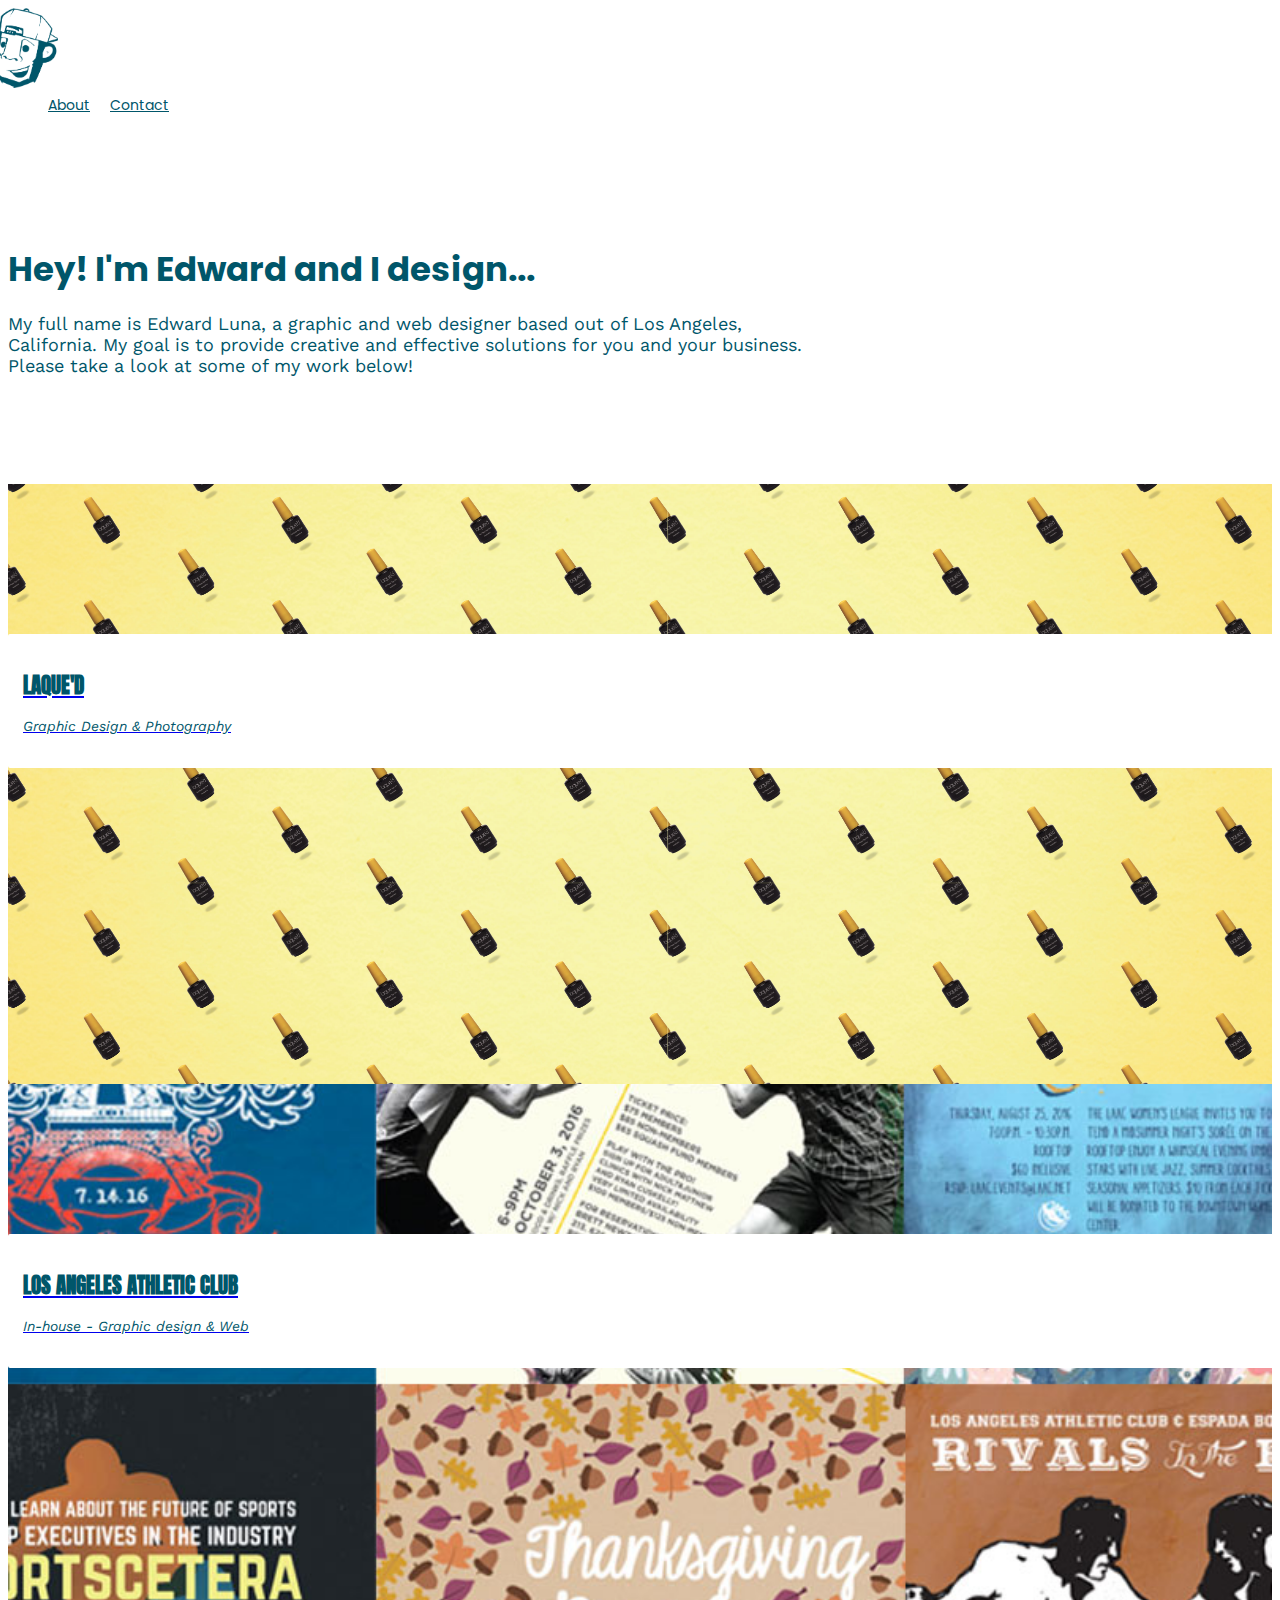
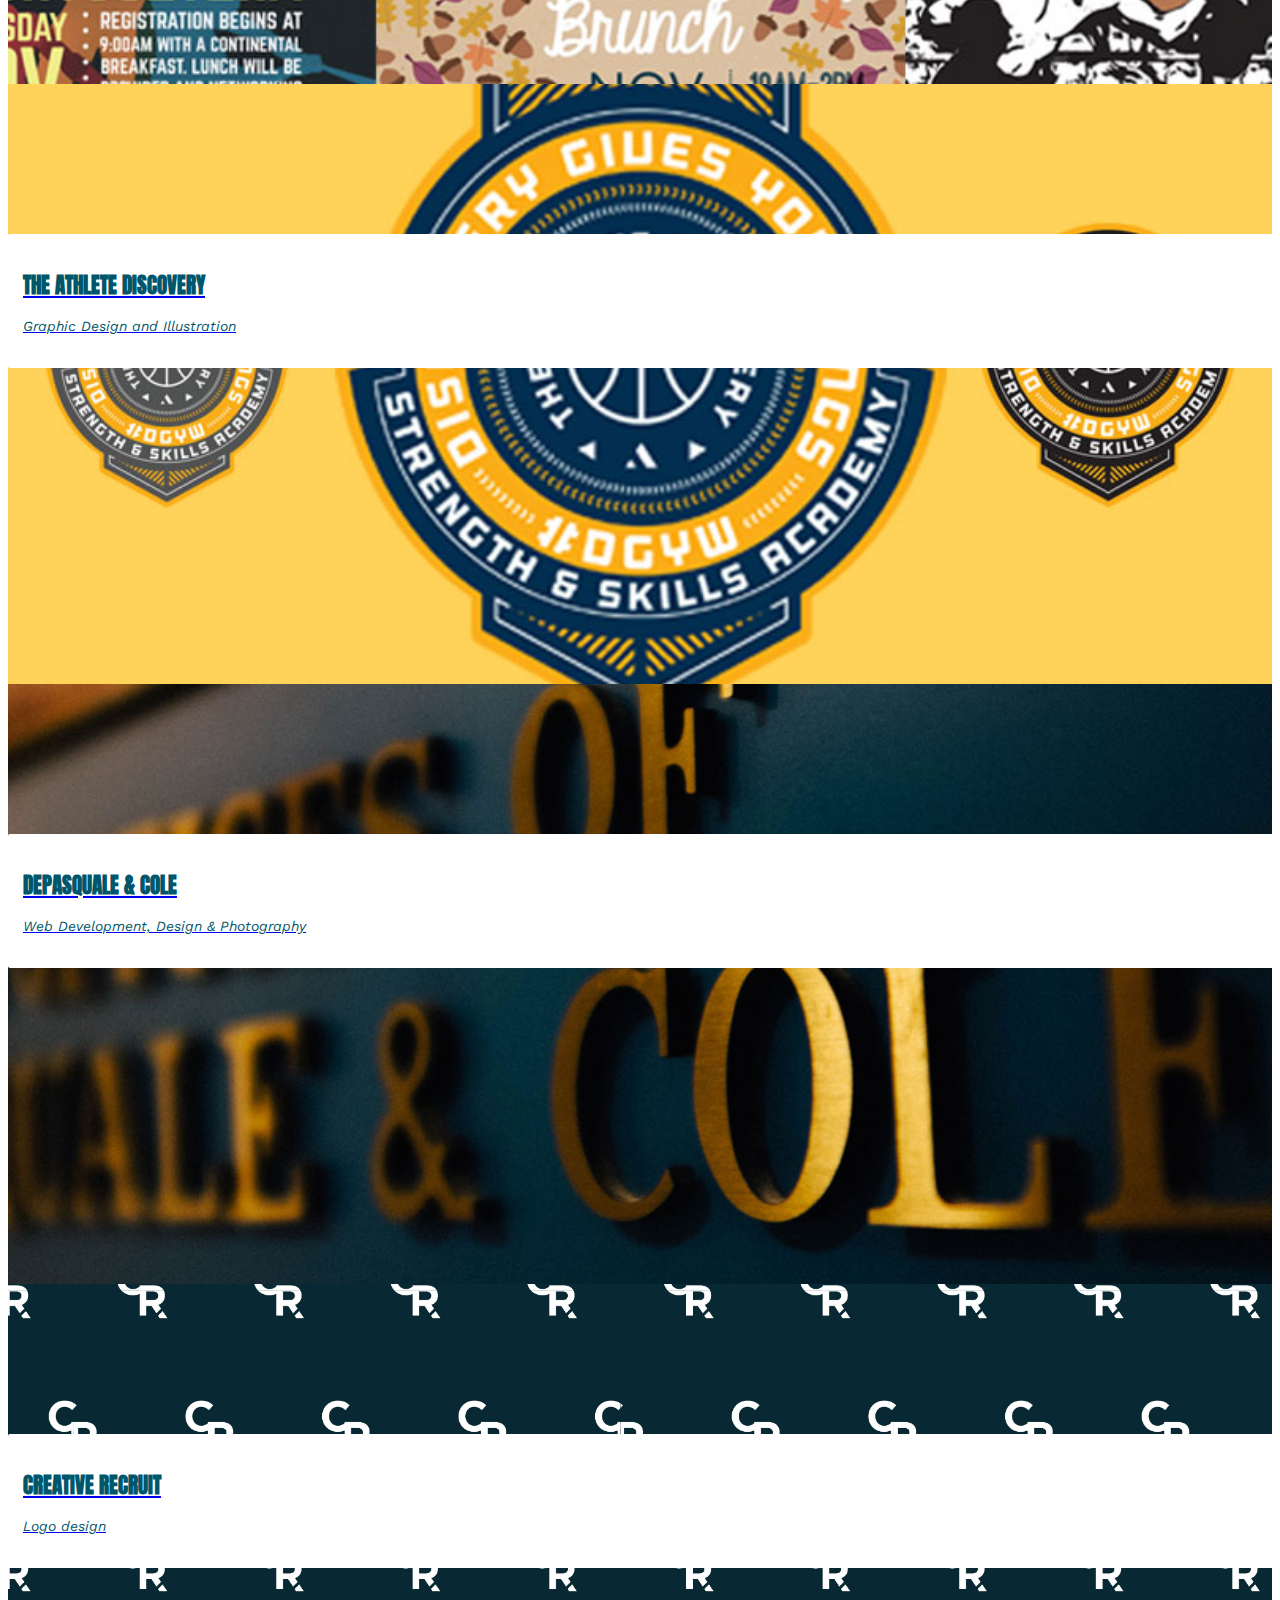
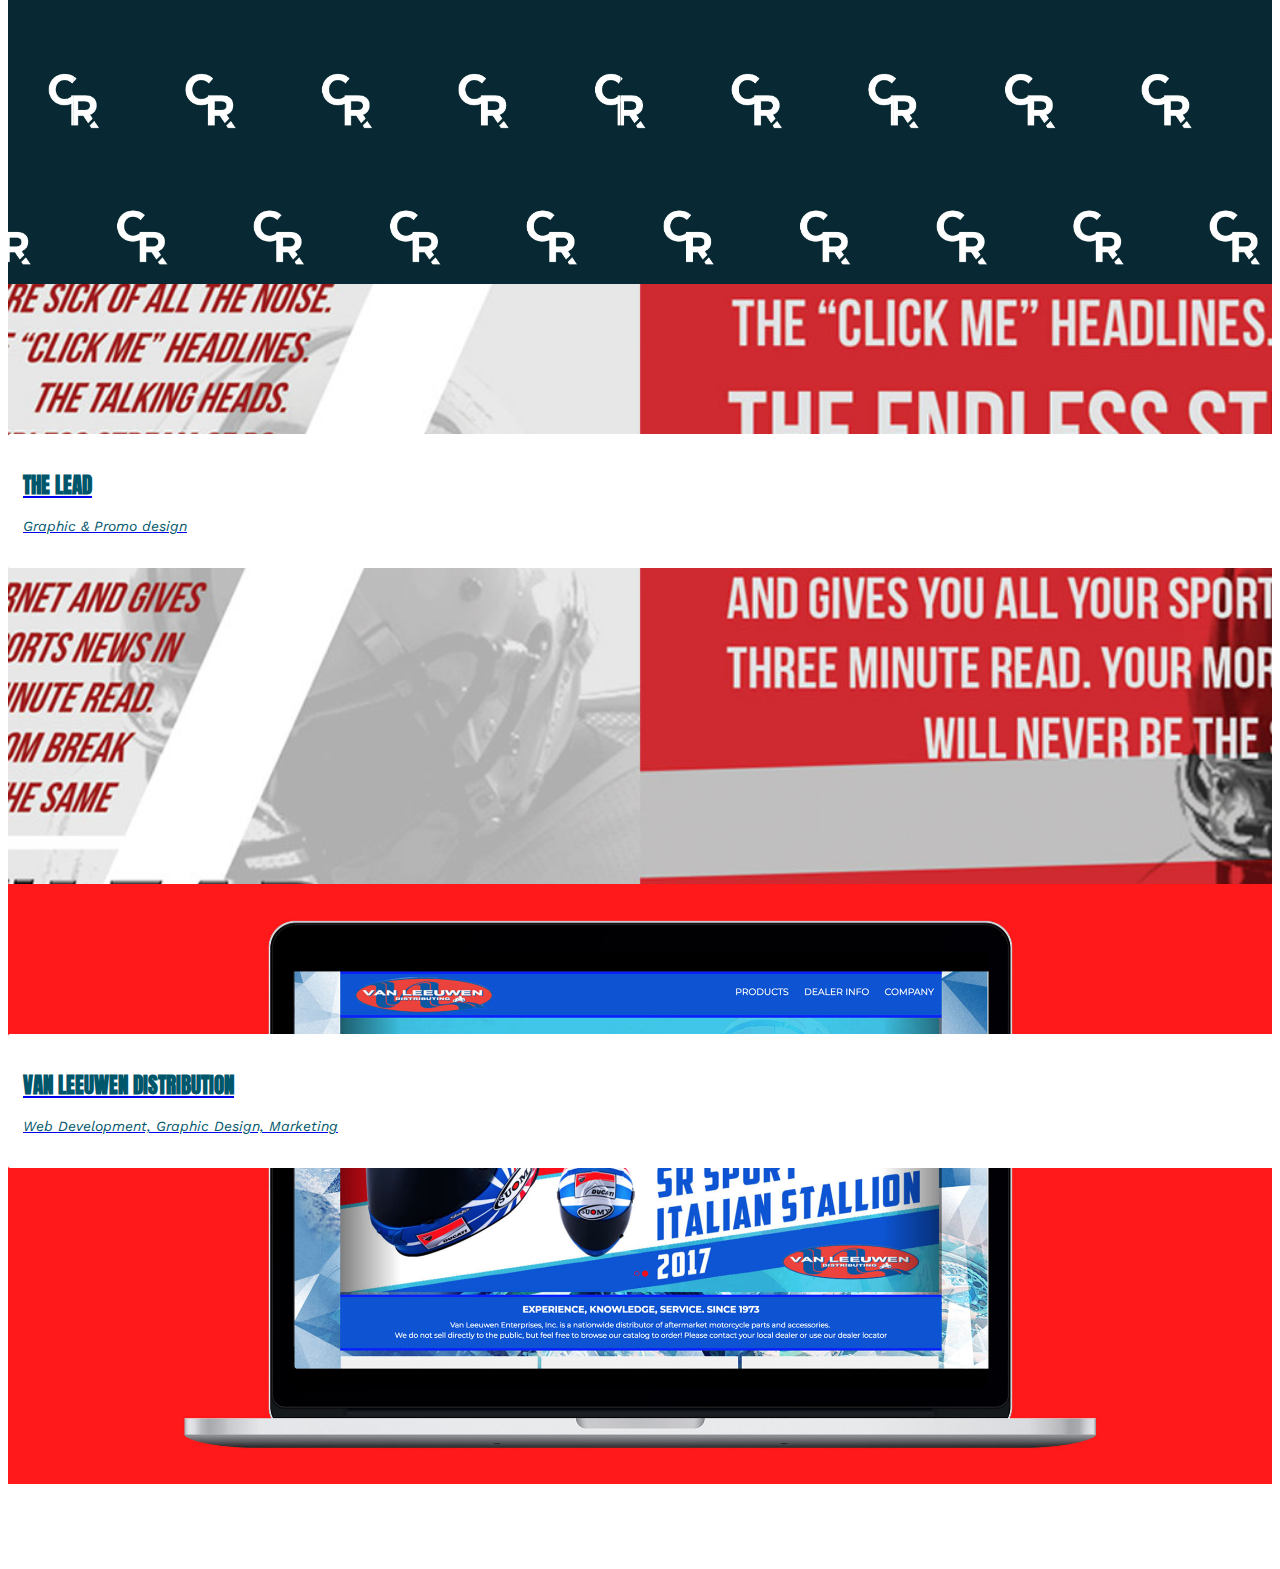
==== index.html @ 783cf642 "Changed styling on project description and main info on front page of the website" ====
<!DOCTYPE html>
<html lang="en">

<head>
	<meta name="viewport" content="width=device-width, initial-scale=1">
	<meta charset="UTF-8">
	<link rel="stylesheet" href="main.css">
	<link href="https://fonts.googleapis.com/css?family=Work+Sans:300|Montserrat:800|Poppins:700|Anton" rel="stylesheet">
	<link rel="stylesheet" href="https://stackpath.bootstrapcdn.com/bootstrap/4.1.0/css/bootstrap.min.css" integrity="sha384-9gVQ4dYFwwWSjIDZnLEWnxCjeSWFphJiwGPXr1jddIhOegiu1FwO5qRGvFXOdJZ4" crossorigin="anonymous">
	<link rel="stylesheet" href="https://use.fontawesome.com/releases/v5.0.11/css/all.css" integrity="sha384-p2jx59pefphTFIpeqCcISO9MdVfIm4pNnsL08A6v5vaQc4owkQqxMV8kg4Yvhaw/" crossorigin="anonymous">
	<link rel="shortcut icon" type="image/png" href="images/favicon.png">
	<title>Edward Luna Design &amp; Development</title>
	<title>Edward Luna Design &amp; Development</title>
</head>

<body>
	<div class="container-fluid">
		<nav class="navbar navbar-expand-lg navbar-light">
			<a class="navbar-brand" href="http://lunerd.com">
				<img src="logo-new.png" alt="">
			</a>
			<div class="ml-auto" id="navbarNav">
				<ul class="navbar-nav">
					<li class="nav-item">
						<a class="first-nav" href="about.html">About</a>
					</li>
					<li class="nav-item">
						<a class="" href="mailto:edlunerd@gmail.com">Contact</a>
					</li>
				</ul>
			</div>
		</nav>

		<div class="row margin-row">
			<div class="col-sm-12 col-md-12 col-lg-12 info">
				<h1>Hey! I'm Edward and I design...</h1>
				<p>My full name is Edward Luna, a graphic and web designer based out of Los Angeles, California. My goal is to provide creative and effective solutions for you and your business. Please take a look at some of my work below!</p>
			</div>
		</div>

		<div class="row no-gutter margin-row">
			<div class="col-lg-4 col-md-6 col-sm-12 col-xs-12 fp-content laqued-bg">
				<a href="laqued.html">
					<div class="inner-work-info">
						<h2 class="inner-work-tags" >Laque'd</h2>
						<p class="inner-work-tags">Graphic Design &amp; Photography</p>
					</div>
				</a>
			</div>
			<div class="col-lg-4 col-md-6 col-sm-12 col-xs-12 fp-content laac-bg">
				<a href="laac.html">
					<div class="inner-work-info">
						<h2 class="inner-work-tags">Los Angeles Athletic Club</h2>
						<p class="inner-work-tags">In-house - Graphic design &amp; Web</p>
					</div>
				</a>
			</div>
			<div class="col-lg-4 col-md-6 col-sm-12 col-xs-12 fp-content tad-bg">
				<a href="tad.html">
					<div class="inner-work-info">
						<h2 class="inner-work-tags">The Athlete Discovery</h2>
						<p class="inner-work-tags">Graphic Design and Illustration</p>
					</div>
				</a>
			</div>
			<div class="col-lg-4 col-md-6 col-sm-12 col-xs-12 fp-content dpc-bg">
				<a href="dpc.html">
					<div class="inner-work-info">
						<h2 class="inner-work-tags">DePasquale &amp; Cole</h2>
						<p class="inner-work-tags">Web Development, Design &amp; Photography</p>
					</div>
				</a>
			</div>
			<div class="col-lg-4 col-md-6 col-sm-12 col-xs-12 fp-content cr-bg">
				<a href="cr.html">
					<div class="inner-work-info">
						<h2 class="inner-work-tags">Creative Recruit</h2>
						<p class="inner-work-tags">Logo design</p>
					</div>
				</a>
			</div>
			<div class="col-lg-4 col-md-6 col-sm-12 col-xs-12 fp-content thelead-bg">
				<a href="thelead.html">
					<div class="inner-work-info">
						<h2 class="inner-work-tags">The Lead</h2>
						<p class="inner-work-tags">Graphic &amp; Promo design</p>
					</div>
				</a>
			</div>
			<div class="col-lg-4 col-md-6 col-sm-12 col-xs-12 fp-content vl-bg">
				<a href="vanleeuwen.html">
					<div class="inner-work-info">
						<h2 class="inner-work-tags">Van Leeuwen Distribution</h2>
						<p class="inner-work-tags">Web Development, Graphic Design, Marketing</p>
					</div>
				</a>
			</div>
		</div>
		<div class="row margin-row">
			<div class="footer col-lg-12 col-md-12 col-sm-12">
				<a href="https://www.instagram.com/_lunerd_/"><i class="social fab fa-instagram"></i></a>
				<a href="https://www.linkedin.com/in/edward-luna-492558162"><i class="fab fa-linkedin"></i></a>
				<a href="mailto:edlunerd@gmail.com"><i class="fas fa-envelope-square"></i></a>
			</div>
		</div>
	</div>


	<script src="https://code.jquery.com/jquery-3.3.1.slim.min.js" integrity="sha384-q8i/X+965DzO0rT7abK41JStQIAqVgRVzpbzo5smXKp4YfRvH+8abtTE1Pi6jizo" crossorigin="anonymous"></script>
	<script src="https://cdnjs.cloudflare.com/ajax/libs/popper.js/1.14.0/umd/popper.min.js" integrity="sha384-cs/chFZiN24E4KMATLdqdvsezGxaGsi4hLGOzlXwp5UZB1LY//20VyM2taTB4QvJ" crossorigin="anonymous"></script>
	<script src="https://stackpath.bootstrapcdn.com/bootstrap/4.1.0/js/bootstrap.min.js" integrity="sha384-uefMccjFJAIv6A+rW+L4AHf99KvxDjWSu1z9VI8SKNVmz4sk7buKt/6v9KI65qnm" crossorigin="anonymous"></script>
</body>

</html>
---- main.css ----
*,
*::before,
*::after, {
	box-sizing: border-box;
}

/*h1, h2, h3, h4, h5, h6, p { color: #151711 !important; }*/
h1, h2, h3, h4, h5, h6 { color: #173652 !important; }
p { color: #1d1d1d !important; }

img { max-width: 100%; }

.container-fluid { padding: 0; }

.margin-row {
	margin-top: 0 !important;
	margin-bottom: 0 !important;
}

.row .no-gutter {
  margin-left: 0;
  margin-right: 0;
}
.row .no-gutter [class*='col-']:not(:first-child),
.row .no-gutter [class*='col-']:not(:last-child) {
  padding-right: 0;
  padding-left: 0;
}

.navbar-brand img {
	max-width: 100%;
	display: inline-block;
	width: 65px;
	height: auto;
	margin-left: -15px;
}

nav a {
	font-family: 'Poppins', sans-serif;
}

.nav-item {
	font-family: 'Work Sans', sans-serif;
}

.navbar-light .navbar-toggler {
	border: none !important;
}

.navbar-nav li {
	display: inline;
}

.ml-auto a {
	color: #00566a !important;
}

.ml-auto a:hover {
	text-decoration: none !important;
}

.info {
	padding-top: 100px;
	padding-bottom: 90px;
	margin-top: 5px;
	/* background-color: #ff1919; */
	/* background-color: #00566a; */
}

.info h1 {
	font-family: "Poppins", sans-serif;
	font-size: 28px;
	margin-bottom: 10px;
	width: 100%;
	color: #00566a !important;
}

.info p {
	font-family: 'Work Sans', sans-serif;
	font-size: 14px;
	color: #00566a !important;
}

.info span {
	font-weight: bold;
}

.inner-work-info {
	background-color: #fff;
	width: 100%;
	padding: 20px 5px;
	border-radius: 2px;
}

.inner-work-info h2, p {
	color: #00566a !important;
}

.inner-work-info h2 {
	font-family: 'Montserrat', sans-serif;
	text-transform: uppercase;
	font-family: 'Anton', sans-serif;
	margin-top: 15px;
	font-size: 21px;
}

.inner-work-info p {
	font-family: 'Work Sans', sans-serif;
	font-style: italic;
	font-size: 12px;
}

.inner-work-tags{
	margin-left: 10px;
}

.fp-content {
	padding-top: 150px;
	padding-bottom: 150px;
	height: 300px;
	width: 100%;
	position: relative;
	overflow: hidden;
}

.fp-content a:hover {
	text-decoration: none !important;
}

.laqued-bg {
	background: url(images/laqued_bg.jpg) center center no-repeat;
	background-size: cover;
}

.laac-bg {
	background: url(images/laac_bg.jpg) center center no-repeat;
	background-size: cover;
}

.tad-bg {
	background: url(images/tad_bg.jpg) center center no-repeat;
	background-size: cover;
}

.dpc-bg {
	background: url(images/dpc_bg.jpg) center center no-repeat;
	background-size: cover;
}

.cr-bg {
	background: url(images/cr-bg.jpg) center center no-repeat;
	background-size: cover;
}

.thelead-bg {
	background: url(images/lead-bg.jpg) center center no-repeat;
	background-size: cover;
}

.vl-bg {
	background: url(images/vl_laptop.jpg) center center no-repeat;
	background-size: cover;
}

.footer {
	text-align: center;
	padding-top: 25px;
	padding-bottom: 25px;
}

.fab, .fas {
	color: #00566a;
	font-size: 24px;
	padding: 0 5px;
}

.projects {
	display: inline-block;
	padding-top: 15px;
	padding-bottom: 15px;
}

.projects a {
	font-family: 'Poppins', sans-serif;
	font-size: 24px;
	color: #ff1919 !important;
}

.projects a:hover {
	text-decoration: none !important;
}

.right {
	float: right;
}

.left {
	float: left;
}


/* -- default pages styling -- */

.break {
	width: 100px;
	padding-top: 2.5px;
	padding-bottom: 2.5px;
	background-color: #fff;
	margin-bottom: 20px;
	margin-top: 20px;
}

.project-des {
	padding-top: 40px;
	padding-bottom: 75px;
	/* background-color: #ff1919; */
}

.project-img {
	background: url(images/laqued-banner.jpg) center center no-repeat;
	background-size: auto;
	visibility: hidden;
}

.laac-proj-img {
	background: url(images/laac_bg.jpg) center center no-repeat;
	background-size: auto;
	visibility: hidden;
}

.tad-proj-img {
	background: url(images/tad_bg.jpg) center center no-repeat;
	background-size: auto;
	visibility: hidden;
}

.dpc-proj-img {
	background: url(images/dpc_bg.jpg) center center no-repeat;
	background-size: auto;
	visibility: hidden;
}

.cr-proj-img {
	background: url(images/cr-bg.jpg) center center no-repeat;
	background-size: cover;
	visibility: hidden;
}

.lead-proj-img {
	background: url(images/lead_promo_two.jpg) center center no-repeat;
	background-size: auto;
	visibility: hidden;
}

.vl-proj-img {
	background: url(images/vl_laptop.jpg) center center no-repeat;
	background-size: auto;
	visibility: hidden;
}

.ed-img {
	background: url(images/me.jpg) center center no-repeat;
	background-size: cover;
}

.project-des-info h1 {
	font-family: 'Poppins', sans-serif;
	color: #00566a !important;
}

.project-des-info p {
	color: #00566a !important;
	font-family: 'Work Sans', sans-serif;
	font-size: 14px;
}

.content {
	padding-top: 25px;
}

.content img {
	width: 100%;
	margin-top: 25px;
}

.content h1 {
	font-family: 'Poppins', sans-serif;
	font-size: 28px;
	color: #00566a !important;
}

.content p {
	font-size: 12px;
	margin-bottom: 25px;
}

.ic {
	font-size: 42px;
	margin-top: 25px;
	margin-bottom: 15px;
}

.skills-info p {
	font-family: 'Work Sans', sans-serif;
	color: #00566a !important;
}

.skills-info img {
	width: 36px;
	height: auto;
	margin-top: 25px;
	margin-bottom: 15px;
}

/* -- default pages styling end -- */


@media (min-width: 400px) {
	.ml-auto ul {
		display: inline;
	}

	.first-nav {
		margin-right: 15px !important;
	}

	.col-img {
		margin-bottom: 5px;
	}

	.banner-img {
		margin-bottom: 5px;
	}

	.ed-img {
		padding-top: 175px;
		padding-bottom: 175px;
	}

	.skills-info p {
		font-size: 14px;
	}
}

@media (min-width:576px) and (max-width: 767.98px) {
	.info h1 {
		font-size: 34px;
	}
	.info p {
		font-size: 18px;
	}

	.col-img {
		margin-bottom: 5px;
	}

	.ed-img {
		padding-top: 300px;
		padding-bottom: 175px;
	}
}

@media (min-width: 768px) and (max-width: 991.98px) {
	.info h1{
		font-size: 38px;
	}

	.info p {
		font-size: 21px;
		width: 750px;
	}
	.project-img {
		visibility: visible;
	}

	.laac-proj-img {
		visibility: visible;
	}

	.tad-proj-img {
		visibility: visible;
	}

	.dpc-proj-img {
		visibility: visible;
	}

	.cr-proj-img {
		visibility: visible;
	}

	.lead-proj-img {
		visibility: visible;
	}

	.vl-proj-img {
		visibility: visible;
	}

	.content {
		margin-top: 25px;
	}

	.content p {
		margin-bottom: 55px;
	}

	.banner-img {
		margin-bottom: 30px;
	}

	.skills-info p {
		font-size: 16px;
	}

}

@media (min-width: 992px) {
	.info h1 {
		font-size: 34px;
	}

	.info p {
		font-size: 18px;
		width: 800px;
	}

	.ml-auto a {
		font-size: 14px;
	}

	.inner-work-info p {
		font-size: 14px;
	}

	.project-des {
		padding-bottom: 110px;
	}

	.project-des-info h1 {
		font-size: 42px;
		padding-top: 20px;
	}

	.project-des-info p {
		font-size: 18px;
	}

	.project-img {
		visibility: visible;
	}

	.laac-proj-img {
		visibility: visible;
	}

	.tad-proj-img {
		visibility: visible;
	}
	.dpc-proj-img {
		visibility: visible;
	}

	.cr-proj-img {
		visibility: visible;
	}

	.lead-proj-img {
		visibility: visible;
	}

	.vl-proj-img {
		visibility: visible;
	}

	.content {
		margin-top: 75px;
	}

	.content h1 {
		font-size: 42px;
		margin-bottom: 25px;
	}

	.content p {
		font-size: 16px;
		margin-bottom: 100px;
		width: 900px;
	}

	.banner-img {
		margin-bottom: 30px;
	}

	.skills-info p {
		font-size: 18px;
	}
}
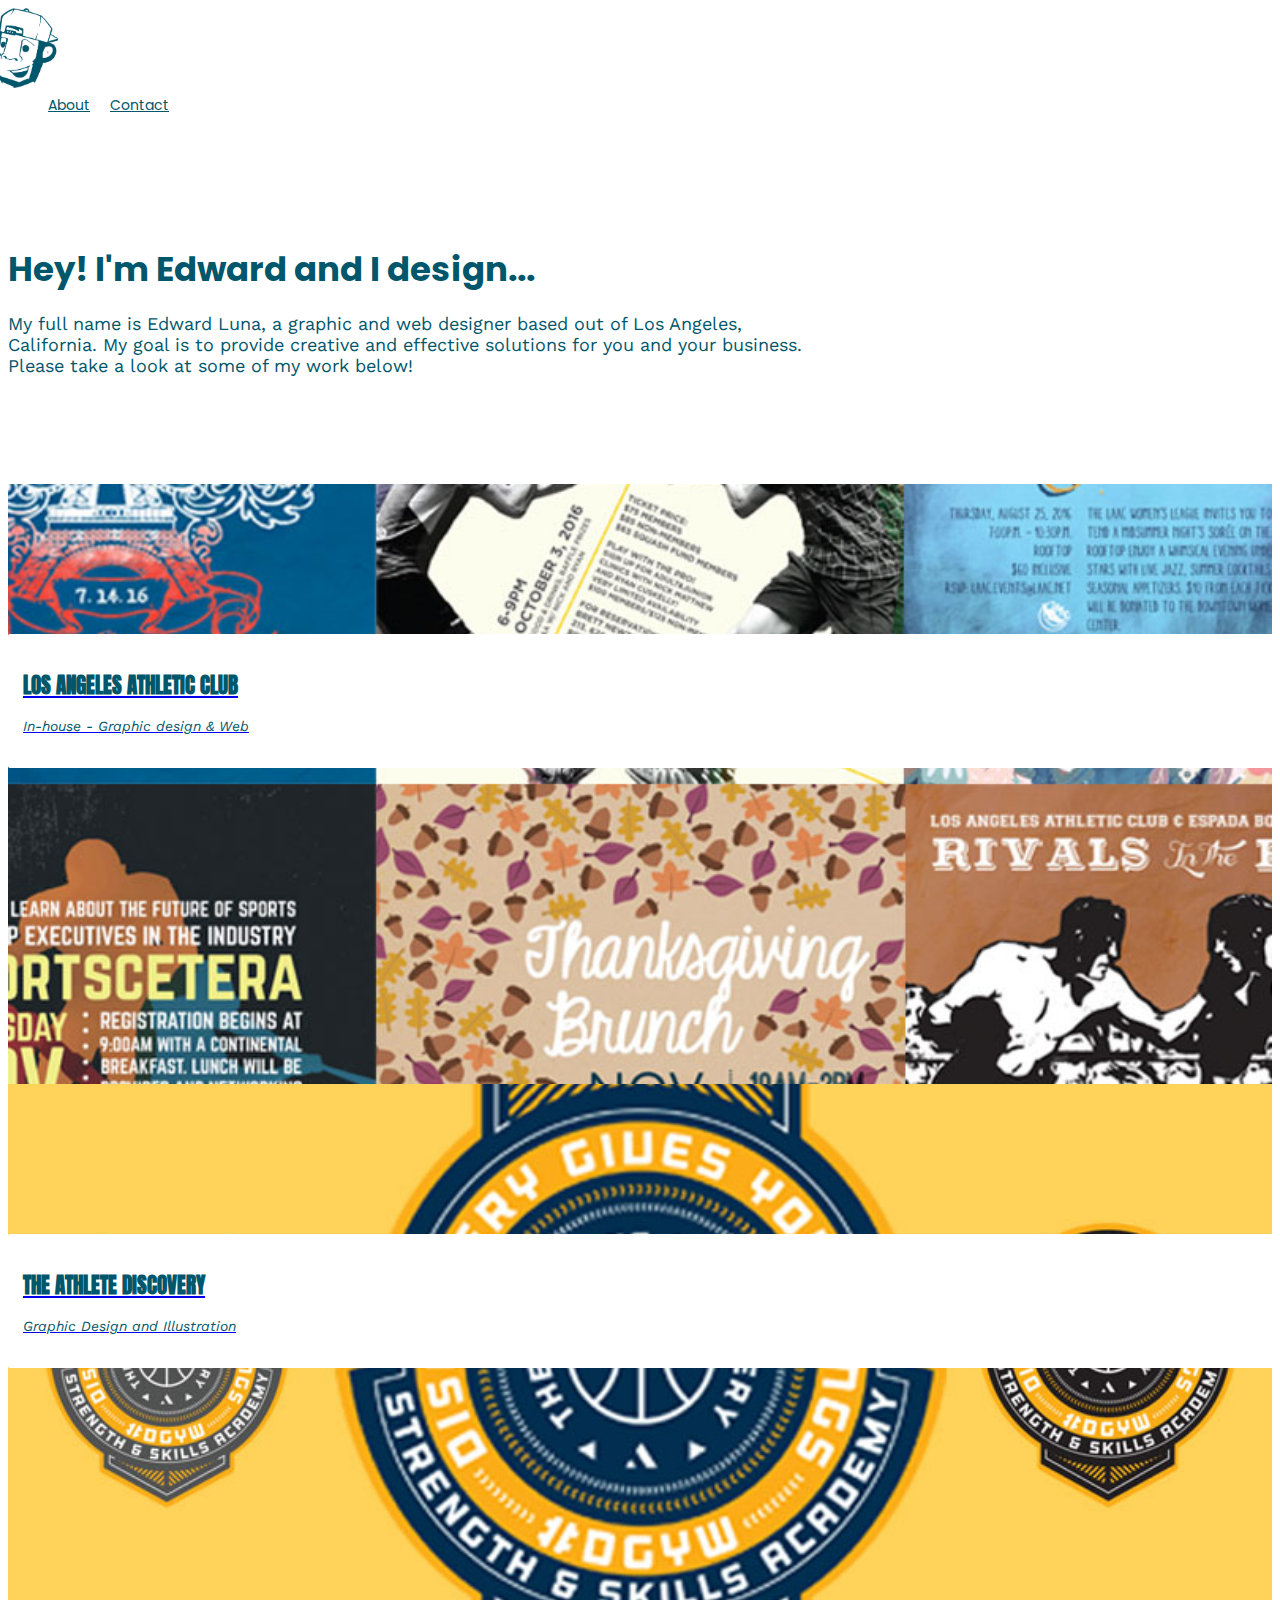
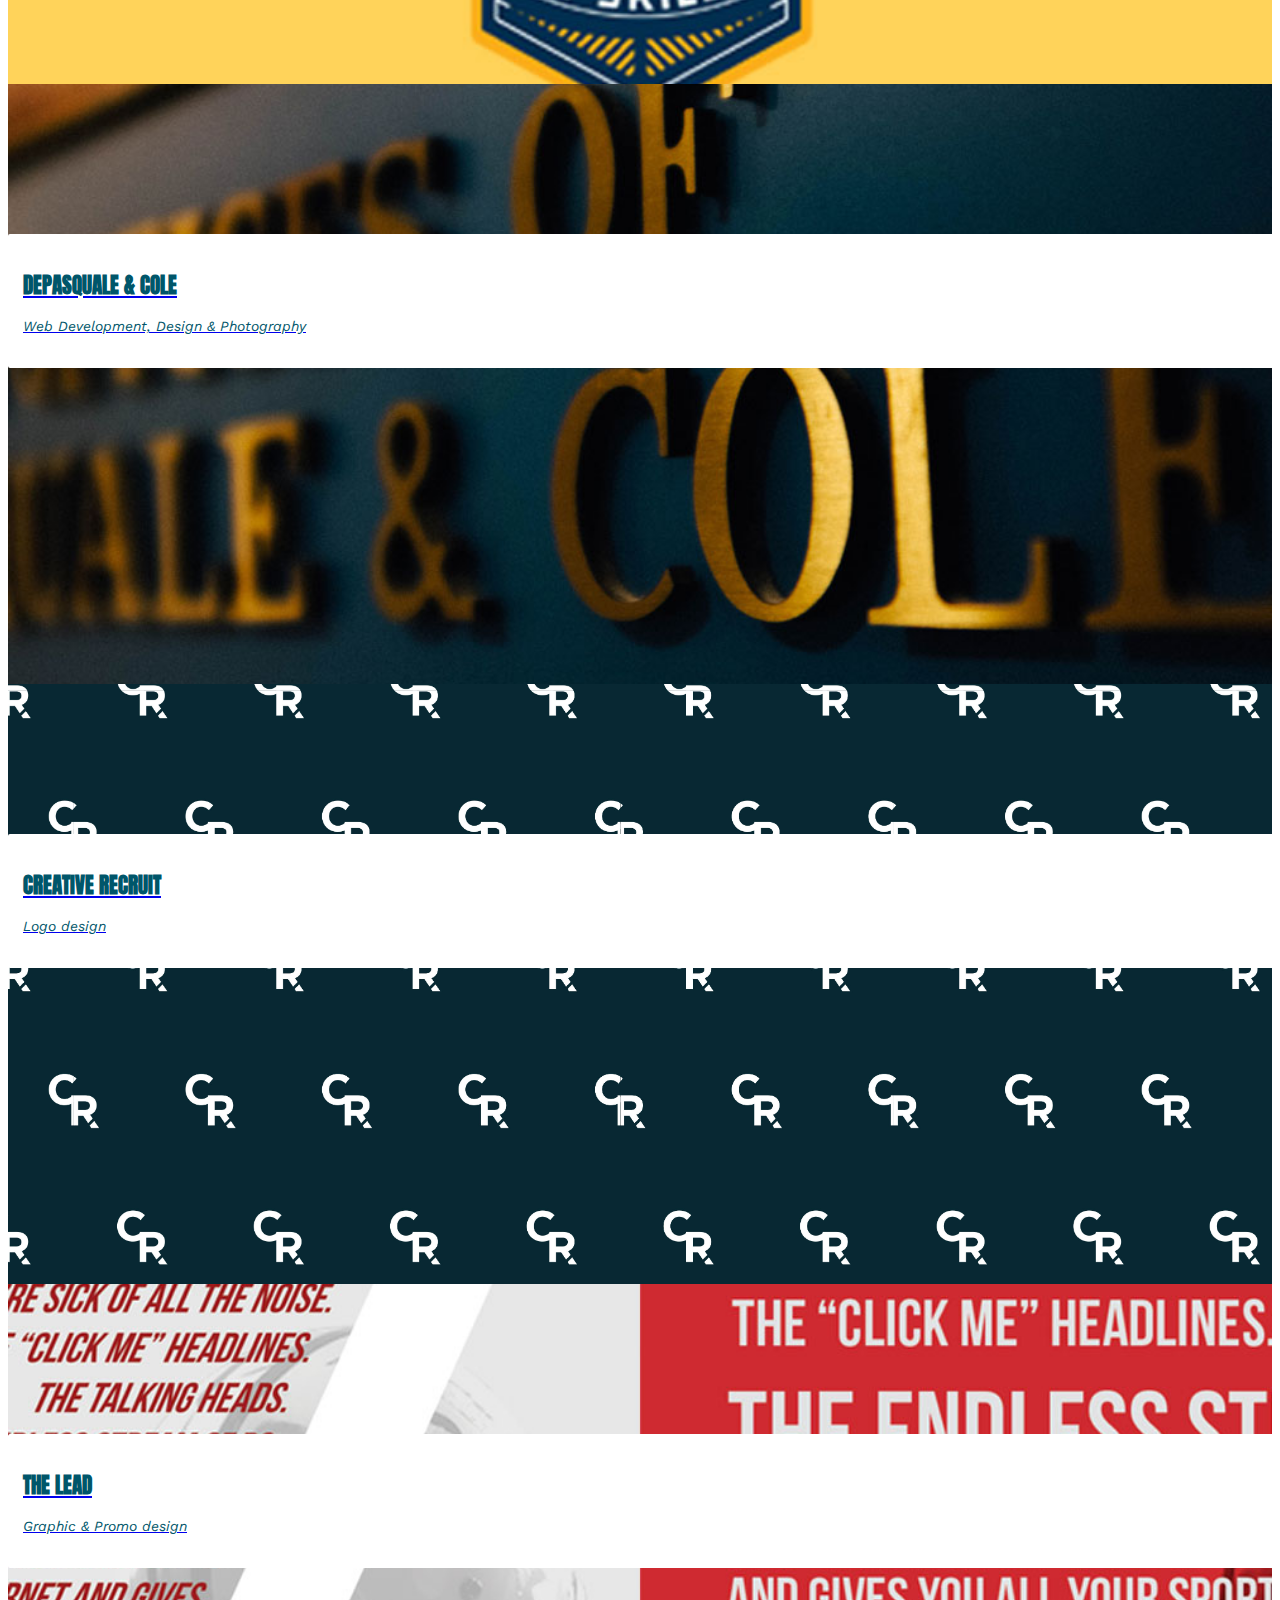
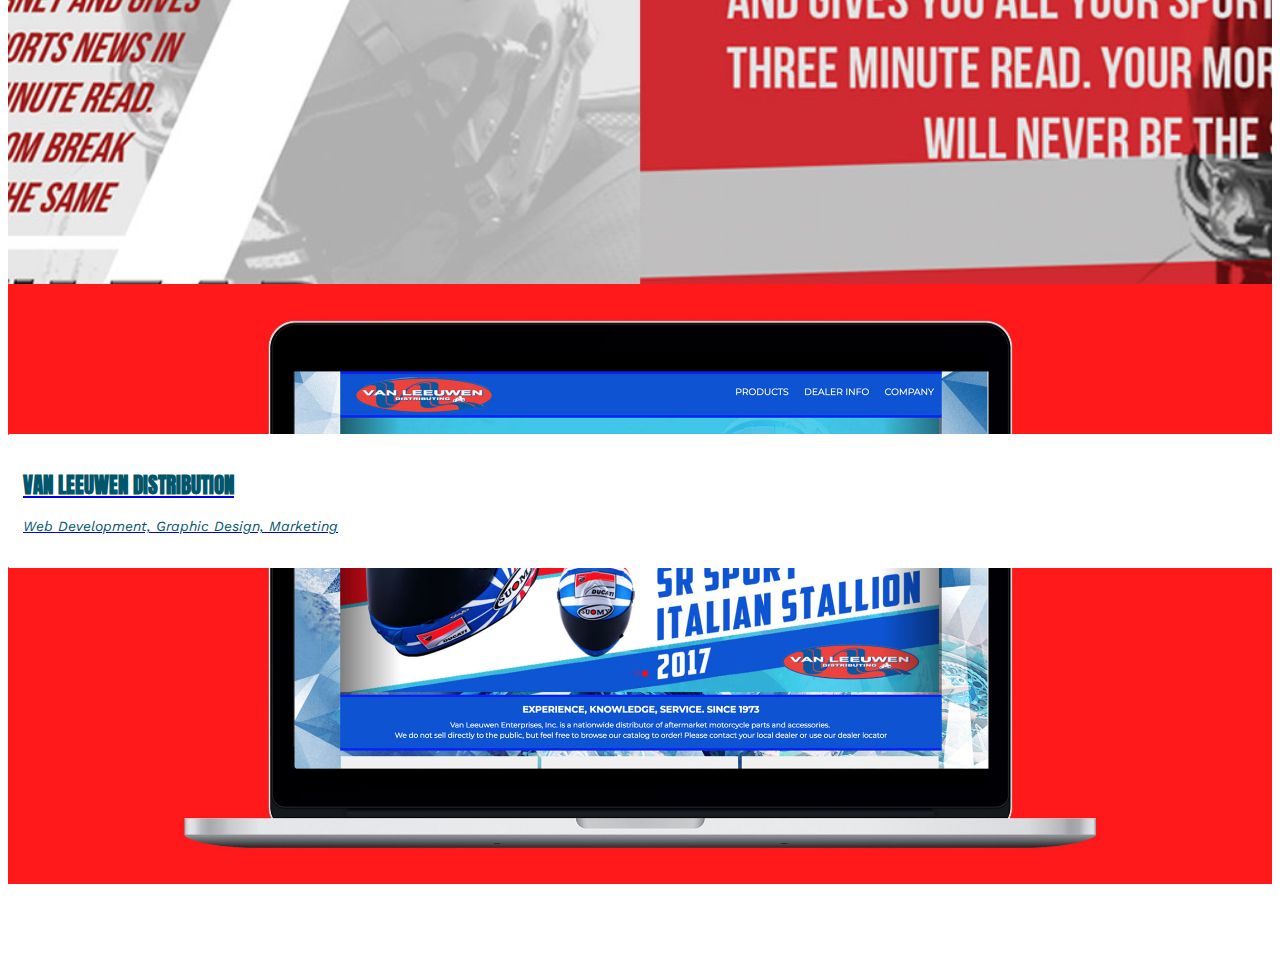
==== commit 5aa316ab: "removed project" ====
--- a/index.html
+++ b/index.html
@@ -39,14 +39,6 @@
 		</div>
 
 		<div class="row no-gutter margin-row">
-			<div class="col-lg-4 col-md-6 col-sm-12 col-xs-12 fp-content laqued-bg">
-				<a href="laqued.html">
-					<div class="inner-work-info">
-						<h2 class="inner-work-tags" >Laque'd</h2>
-						<p class="inner-work-tags">Graphic Design &amp; Photography</p>
-					</div>
-				</a>
-			</div>
 			<div class="col-lg-4 col-md-6 col-sm-12 col-xs-12 fp-content laac-bg">
 				<a href="laac.html">
 					<div class="inner-work-info">
--- a/main.css
+++ b/main.css
@@ -259,13 +259,19 @@
 }
 
 .ed-img {
-	background: url(images/me.jpg) center center no-repeat;
-	background-size: cover;
-}
-
-.project-des-info h1 {
+	background: url(images/ed_web.jpg) center center no-repeat;
+	background-size: cover;
+}
+
+.project-des-info h1{
 	font-family: 'Poppins', sans-serif;
 	color: #00566a !important;
+}
+
+.project-des-info a {
+	font-family: 'Poppins', sans-serif;
+	color: #00566a;
+	font-size: 24px;
 }
 
 .project-des-info p {
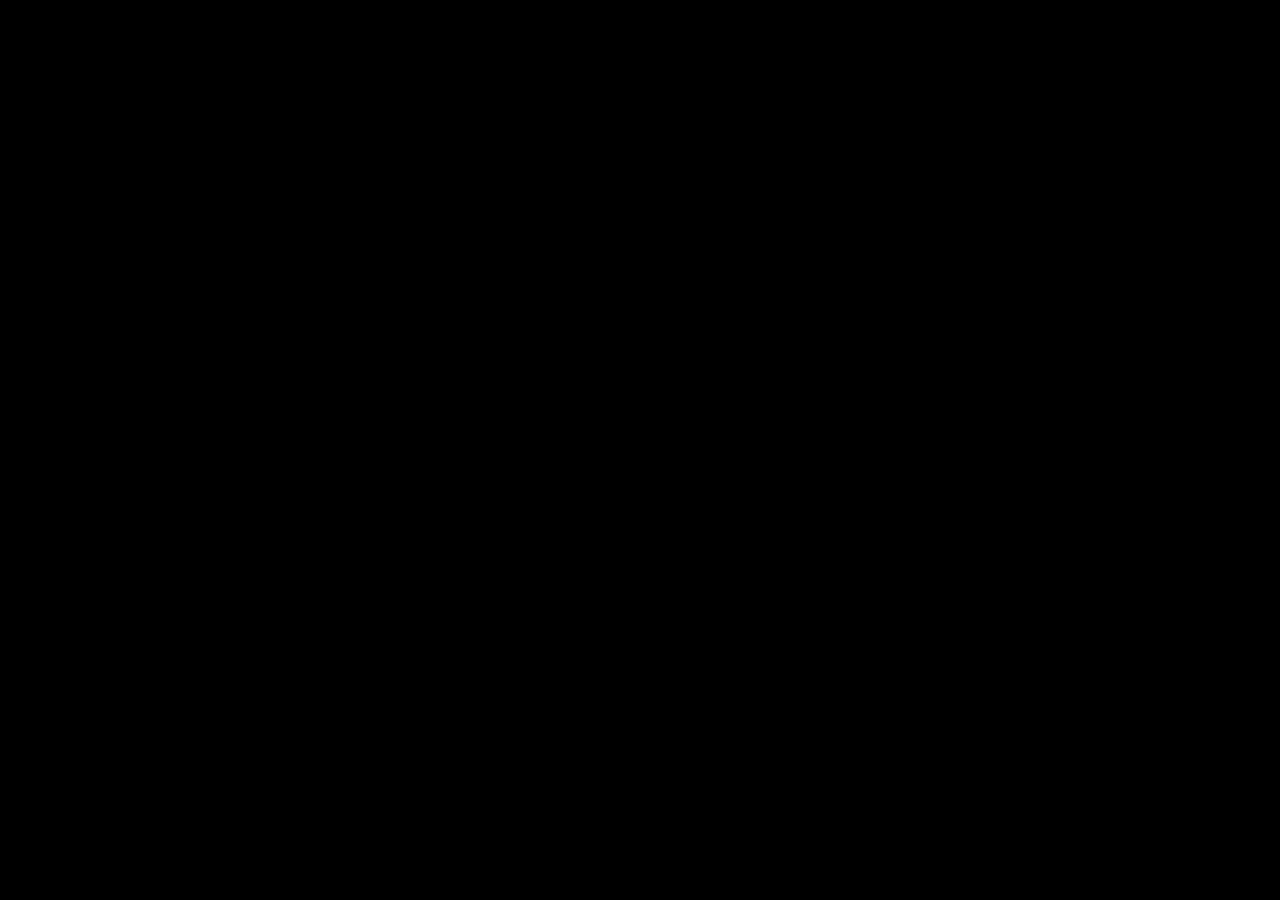
==== commit 0e6b3be4: "modifying files and styling" ====
--- a/index.html
+++ b/index.html
@@ -14,93 +14,12 @@
 </head>
 
 <body>
-	<div class="container-fluid">
-		<nav class="navbar navbar-expand-lg navbar-light">
-			<a class="navbar-brand" href="http://lunerd.com">
-				<img src="logo-new.png" alt="">
-			</a>
-			<div class="ml-auto" id="navbarNav">
-				<ul class="navbar-nav">
-					<li class="nav-item">
-						<a class="first-nav" href="about.html">About</a>
-					</li>
-					<li class="nav-item">
-						<a class="" href="mailto:edlunerd@gmail.com">Contact</a>
-					</li>
-				</ul>
-			</div>
-		</nav>
-
-		<div class="row margin-row">
-			<div class="col-sm-12 col-md-12 col-lg-12 info">
-				<h1>Hey! I'm Edward and I design...</h1>
-				<p>My full name is Edward Luna, a graphic and web designer based out of Los Angeles, California. My goal is to provide creative and effective solutions for you and your business. Please take a look at some of my work below!</p>
-			</div>
-		</div>
-
-		<div class="row no-gutter margin-row">
-			<div class="col-lg-4 col-md-6 col-sm-12 col-xs-12 fp-content laac-bg">
-				<a href="laac.html">
-					<div class="inner-work-info">
-						<h2 class="inner-work-tags">Los Angeles Athletic Club</h2>
-						<p class="inner-work-tags">In-house - Graphic design &amp; Web</p>
-					</div>
-				</a>
-			</div>
-			<div class="col-lg-4 col-md-6 col-sm-12 col-xs-12 fp-content tad-bg">
-				<a href="tad.html">
-					<div class="inner-work-info">
-						<h2 class="inner-work-tags">The Athlete Discovery</h2>
-						<p class="inner-work-tags">Graphic Design and Illustration</p>
-					</div>
-				</a>
-			</div>
-			<div class="col-lg-4 col-md-6 col-sm-12 col-xs-12 fp-content dpc-bg">
-				<a href="dpc.html">
-					<div class="inner-work-info">
-						<h2 class="inner-work-tags">DePasquale &amp; Cole</h2>
-						<p class="inner-work-tags">Web Development, Design &amp; Photography</p>
-					</div>
-				</a>
-			</div>
-			<div class="col-lg-4 col-md-6 col-sm-12 col-xs-12 fp-content cr-bg">
-				<a href="cr.html">
-					<div class="inner-work-info">
-						<h2 class="inner-work-tags">Creative Recruit</h2>
-						<p class="inner-work-tags">Logo design</p>
-					</div>
-				</a>
-			</div>
-			<div class="col-lg-4 col-md-6 col-sm-12 col-xs-12 fp-content thelead-bg">
-				<a href="thelead.html">
-					<div class="inner-work-info">
-						<h2 class="inner-work-tags">The Lead</h2>
-						<p class="inner-work-tags">Graphic &amp; Promo design</p>
-					</div>
-				</a>
-			</div>
-			<div class="col-lg-4 col-md-6 col-sm-12 col-xs-12 fp-content vl-bg">
-				<a href="vanleeuwen.html">
-					<div class="inner-work-info">
-						<h2 class="inner-work-tags">Van Leeuwen Distribution</h2>
-						<p class="inner-work-tags">Web Development, Graphic Design, Marketing</p>
-					</div>
-				</a>
-			</div>
-		</div>
-		<div class="row margin-row">
-			<div class="footer col-lg-12 col-md-12 col-sm-12">
-				<a href="https://www.instagram.com/_lunerd_/"><i class="social fab fa-instagram"></i></a>
-				<a href="https://www.linkedin.com/in/edward-luna-492558162"><i class="fab fa-linkedin"></i></a>
-				<a href="mailto:edlunerd@gmail.com"><i class="fas fa-envelope-square"></i></a>
+	<div id="main-wrapper">
+		<div class="content-wrapper">
+			<div class="content">
+				<img src="" alt="">
 			</div>
 		</div>
 	</div>
-
-
-	<script src="https://code.jquery.com/jquery-3.3.1.slim.min.js" integrity="sha384-q8i/X+965DzO0rT7abK41JStQIAqVgRVzpbzo5smXKp4YfRvH+8abtTE1Pi6jizo" crossorigin="anonymous"></script>
-	<script src="https://cdnjs.cloudflare.com/ajax/libs/popper.js/1.14.0/umd/popper.min.js" integrity="sha384-cs/chFZiN24E4KMATLdqdvsezGxaGsi4hLGOzlXwp5UZB1LY//20VyM2taTB4QvJ" crossorigin="anonymous"></script>
-	<script src="https://stackpath.bootstrapcdn.com/bootstrap/4.1.0/js/bootstrap.min.js" integrity="sha384-uefMccjFJAIv6A+rW+L4AHf99KvxDjWSu1z9VI8SKNVmz4sk7buKt/6v9KI65qnm" crossorigin="anonymous"></script>
 </body>
-
 </html>
--- a/main.css
+++ b/main.css
@@ -3,502 +3,12 @@
 *::after, {
 	box-sizing: border-box;
 }
-
-/*h1, h2, h3, h4, h5, h6, p { color: #151711 !important; }*/
-h1, h2, h3, h4, h5, h6 { color: #173652 !important; }
-p { color: #1d1d1d !important; }
-
-img { max-width: 100%; }
-
-.container-fluid { padding: 0; }
-
-.margin-row {
-	margin-top: 0 !important;
-	margin-bottom: 0 !important;
+*{
+	padding: 0;
+	margin: 0;
 }
 
-.row .no-gutter {
-  margin-left: 0;
-  margin-right: 0;
+#main-wrapper{
+	height: 100vh;
+	background: #000000;
 }
-.row .no-gutter [class*='col-']:not(:first-child),
-.row .no-gutter [class*='col-']:not(:last-child) {
-  padding-right: 0;
-  padding-left: 0;
-}
-
-.navbar-brand img {
-	max-width: 100%;
-	display: inline-block;
-	width: 65px;
-	height: auto;
-	margin-left: -15px;
-}
-
-nav a {
-	font-family: 'Poppins', sans-serif;
-}
-
-.nav-item {
-	font-family: 'Work Sans', sans-serif;
-}
-
-.navbar-light .navbar-toggler {
-	border: none !important;
-}
-
-.navbar-nav li {
-	display: inline;
-}
-
-.ml-auto a {
-	color: #00566a !important;
-}
-
-.ml-auto a:hover {
-	text-decoration: none !important;
-}
-
-.info {
-	padding-top: 100px;
-	padding-bottom: 90px;
-	margin-top: 5px;
-	/* background-color: #ff1919; */
-	/* background-color: #00566a; */
-}
-
-.info h1 {
-	font-family: "Poppins", sans-serif;
-	font-size: 28px;
-	margin-bottom: 10px;
-	width: 100%;
-	color: #00566a !important;
-}
-
-.info p {
-	font-family: 'Work Sans', sans-serif;
-	font-size: 14px;
-	color: #00566a !important;
-}
-
-.info span {
-	font-weight: bold;
-}
-
-.inner-work-info {
-	background-color: #fff;
-	width: 100%;
-	padding: 20px 5px;
-	border-radius: 2px;
-}
-
-.inner-work-info h2, p {
-	color: #00566a !important;
-}
-
-.inner-work-info h2 {
-	font-family: 'Montserrat', sans-serif;
-	text-transform: uppercase;
-	font-family: 'Anton', sans-serif;
-	margin-top: 15px;
-	font-size: 21px;
-}
-
-.inner-work-info p {
-	font-family: 'Work Sans', sans-serif;
-	font-style: italic;
-	font-size: 12px;
-}
-
-.inner-work-tags{
-	margin-left: 10px;
-}
-
-.fp-content {
-	padding-top: 150px;
-	padding-bottom: 150px;
-	height: 300px;
-	width: 100%;
-	position: relative;
-	overflow: hidden;
-}
-
-.fp-content a:hover {
-	text-decoration: none !important;
-}
-
-.laqued-bg {
-	background: url(images/laqued_bg.jpg) center center no-repeat;
-	background-size: cover;
-}
-
-.laac-bg {
-	background: url(images/laac_bg.jpg) center center no-repeat;
-	background-size: cover;
-}
-
-.tad-bg {
-	background: url(images/tad_bg.jpg) center center no-repeat;
-	background-size: cover;
-}
-
-.dpc-bg {
-	background: url(images/dpc_bg.jpg) center center no-repeat;
-	background-size: cover;
-}
-
-.cr-bg {
-	background: url(images/cr-bg.jpg) center center no-repeat;
-	background-size: cover;
-}
-
-.thelead-bg {
-	background: url(images/lead-bg.jpg) center center no-repeat;
-	background-size: cover;
-}
-
-.vl-bg {
-	background: url(images/vl_laptop.jpg) center center no-repeat;
-	background-size: cover;
-}
-
-.footer {
-	text-align: center;
-	padding-top: 25px;
-	padding-bottom: 25px;
-}
-
-.fab, .fas {
-	color: #00566a;
-	font-size: 24px;
-	padding: 0 5px;
-}
-
-.projects {
-	display: inline-block;
-	padding-top: 15px;
-	padding-bottom: 15px;
-}
-
-.projects a {
-	font-family: 'Poppins', sans-serif;
-	font-size: 24px;
-	color: #ff1919 !important;
-}
-
-.projects a:hover {
-	text-decoration: none !important;
-}
-
-.right {
-	float: right;
-}
-
-.left {
-	float: left;
-}
-
-
-/* -- default pages styling -- */
-
-.break {
-	width: 100px;
-	padding-top: 2.5px;
-	padding-bottom: 2.5px;
-	background-color: #fff;
-	margin-bottom: 20px;
-	margin-top: 20px;
-}
-
-.project-des {
-	padding-top: 40px;
-	padding-bottom: 75px;
-	/* background-color: #ff1919; */
-}
-
-.project-img {
-	background: url(images/laqued-banner.jpg) center center no-repeat;
-	background-size: auto;
-	visibility: hidden;
-}
-
-.laac-proj-img {
-	background: url(images/laac_bg.jpg) center center no-repeat;
-	background-size: auto;
-	visibility: hidden;
-}
-
-.tad-proj-img {
-	background: url(images/tad_bg.jpg) center center no-repeat;
-	background-size: auto;
-	visibility: hidden;
-}
-
-.dpc-proj-img {
-	background: url(images/dpc_bg.jpg) center center no-repeat;
-	background-size: auto;
-	visibility: hidden;
-}
-
-.cr-proj-img {
-	background: url(images/cr-bg.jpg) center center no-repeat;
-	background-size: cover;
-	visibility: hidden;
-}
-
-.lead-proj-img {
-	background: url(images/lead_promo_two.jpg) center center no-repeat;
-	background-size: auto;
-	visibility: hidden;
-}
-
-.vl-proj-img {
-	background: url(images/vl_laptop.jpg) center center no-repeat;
-	background-size: auto;
-	visibility: hidden;
-}
-
-.ed-img {
-	background: url(images/ed_web.jpg) center center no-repeat;
-	background-size: cover;
-}
-
-.project-des-info h1{
-	font-family: 'Poppins', sans-serif;
-	color: #00566a !important;
-}
-
-.project-des-info a {
-	font-family: 'Poppins', sans-serif;
-	color: #00566a;
-	font-size: 24px;
-}
-
-.project-des-info p {
-	color: #00566a !important;
-	font-family: 'Work Sans', sans-serif;
-	font-size: 14px;
-}
-
-.content {
-	padding-top: 25px;
-}
-
-.content img {
-	width: 100%;
-	margin-top: 25px;
-}
-
-.content h1 {
-	font-family: 'Poppins', sans-serif;
-	font-size: 28px;
-	color: #00566a !important;
-}
-
-.content p {
-	font-size: 12px;
-	margin-bottom: 25px;
-}
-
-.ic {
-	font-size: 42px;
-	margin-top: 25px;
-	margin-bottom: 15px;
-}
-
-.skills-info p {
-	font-family: 'Work Sans', sans-serif;
-	color: #00566a !important;
-}
-
-.skills-info img {
-	width: 36px;
-	height: auto;
-	margin-top: 25px;
-	margin-bottom: 15px;
-}
-
-/* -- default pages styling end -- */
-
-
-@media (min-width: 400px) {
-	.ml-auto ul {
-		display: inline;
-	}
-
-	.first-nav {
-		margin-right: 15px !important;
-	}
-
-	.col-img {
-		margin-bottom: 5px;
-	}
-
-	.banner-img {
-		margin-bottom: 5px;
-	}
-
-	.ed-img {
-		padding-top: 175px;
-		padding-bottom: 175px;
-	}
-
-	.skills-info p {
-		font-size: 14px;
-	}
-}
-
-@media (min-width:576px) and (max-width: 767.98px) {
-	.info h1 {
-		font-size: 34px;
-	}
-	.info p {
-		font-size: 18px;
-	}
-
-	.col-img {
-		margin-bottom: 5px;
-	}
-
-	.ed-img {
-		padding-top: 300px;
-		padding-bottom: 175px;
-	}
-}
-
-@media (min-width: 768px) and (max-width: 991.98px) {
-	.info h1{
-		font-size: 38px;
-	}
-
-	.info p {
-		font-size: 21px;
-		width: 750px;
-	}
-	.project-img {
-		visibility: visible;
-	}
-
-	.laac-proj-img {
-		visibility: visible;
-	}
-
-	.tad-proj-img {
-		visibility: visible;
-	}
-
-	.dpc-proj-img {
-		visibility: visible;
-	}
-
-	.cr-proj-img {
-		visibility: visible;
-	}
-
-	.lead-proj-img {
-		visibility: visible;
-	}
-
-	.vl-proj-img {
-		visibility: visible;
-	}
-
-	.content {
-		margin-top: 25px;
-	}
-
-	.content p {
-		margin-bottom: 55px;
-	}
-
-	.banner-img {
-		margin-bottom: 30px;
-	}
-
-	.skills-info p {
-		font-size: 16px;
-	}
-
-}
-
-@media (min-width: 992px) {
-	.info h1 {
-		font-size: 34px;
-	}
-
-	.info p {
-		font-size: 18px;
-		width: 800px;
-	}
-
-	.ml-auto a {
-		font-size: 14px;
-	}
-
-	.inner-work-info p {
-		font-size: 14px;
-	}
-
-	.project-des {
-		padding-bottom: 110px;
-	}
-
-	.project-des-info h1 {
-		font-size: 42px;
-		padding-top: 20px;
-	}
-
-	.project-des-info p {
-		font-size: 18px;
-	}
-
-	.project-img {
-		visibility: visible;
-	}
-
-	.laac-proj-img {
-		visibility: visible;
-	}
-
-	.tad-proj-img {
-		visibility: visible;
-	}
-	.dpc-proj-img {
-		visibility: visible;
-	}
-
-	.cr-proj-img {
-		visibility: visible;
-	}
-
-	.lead-proj-img {
-		visibility: visible;
-	}
-
-	.vl-proj-img {
-		visibility: visible;
-	}
-
-	.content {
-		margin-top: 75px;
-	}
-
-	.content h1 {
-		font-size: 42px;
-		margin-bottom: 25px;
-	}
-
-	.content p {
-		font-size: 16px;
-		margin-bottom: 100px;
-		width: 900px;
-	}
-
-	.banner-img {
-		margin-bottom: 30px;
-	}
-
-	.skills-info p {
-		font-size: 18px;
-	}
-}
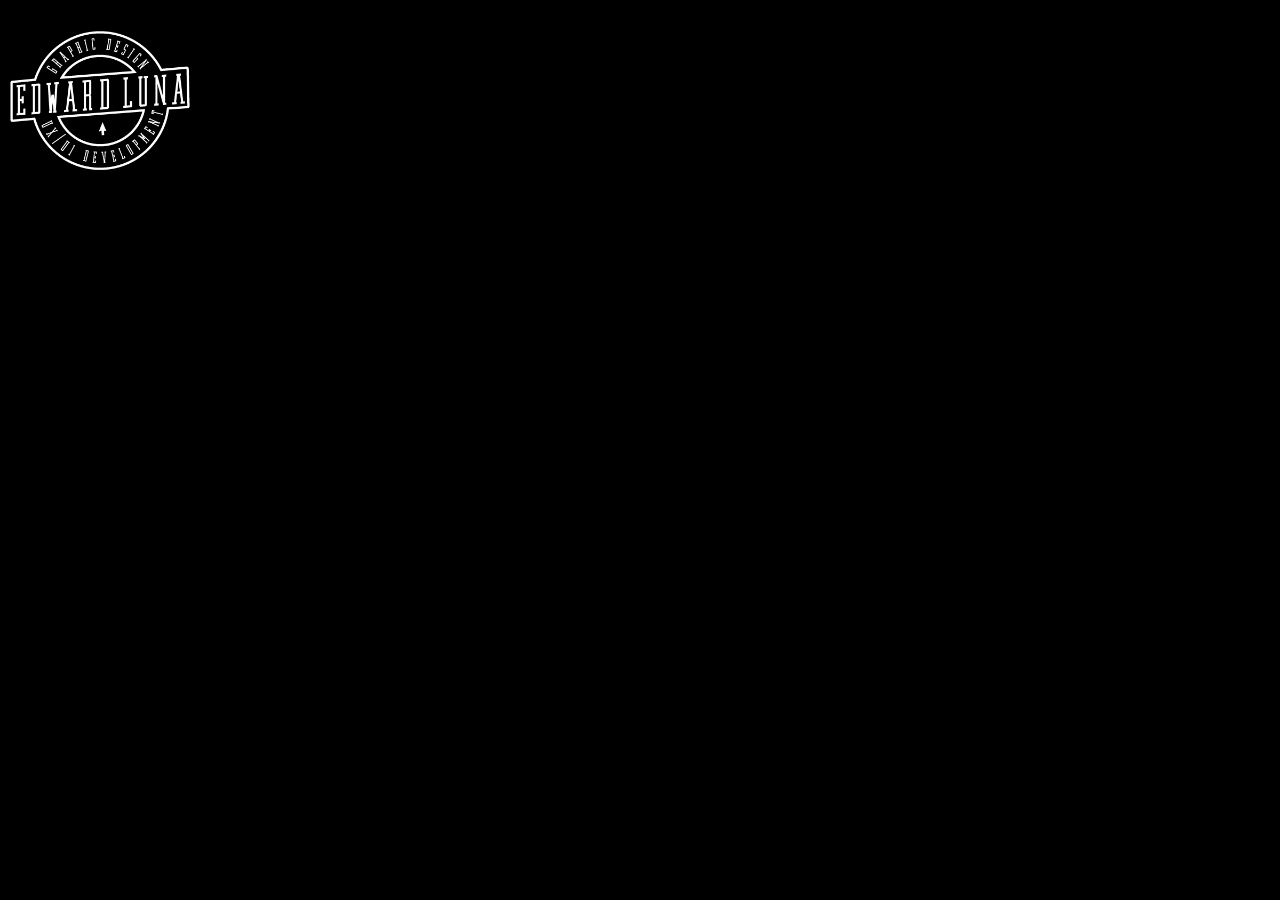
==== commit cdeb7d2d: "added new logo and styling for logo" ====
--- a/index.html
+++ b/index.html
@@ -17,7 +17,7 @@
 	<div id="main-wrapper">
 		<div class="content-wrapper">
 			<div class="content">
-				<img src="" alt="">
+				<img class="logo" src="edward-luna-logo-white.png" alt="">
 			</div>
 		</div>
 	</div>
--- a/main.css
+++ b/main.css
@@ -12,3 +12,7 @@
 	height: 100vh;
 	background: #000000;
 }
+.content img.logo{
+	max-height: 200px;
+	width: auto;
+}
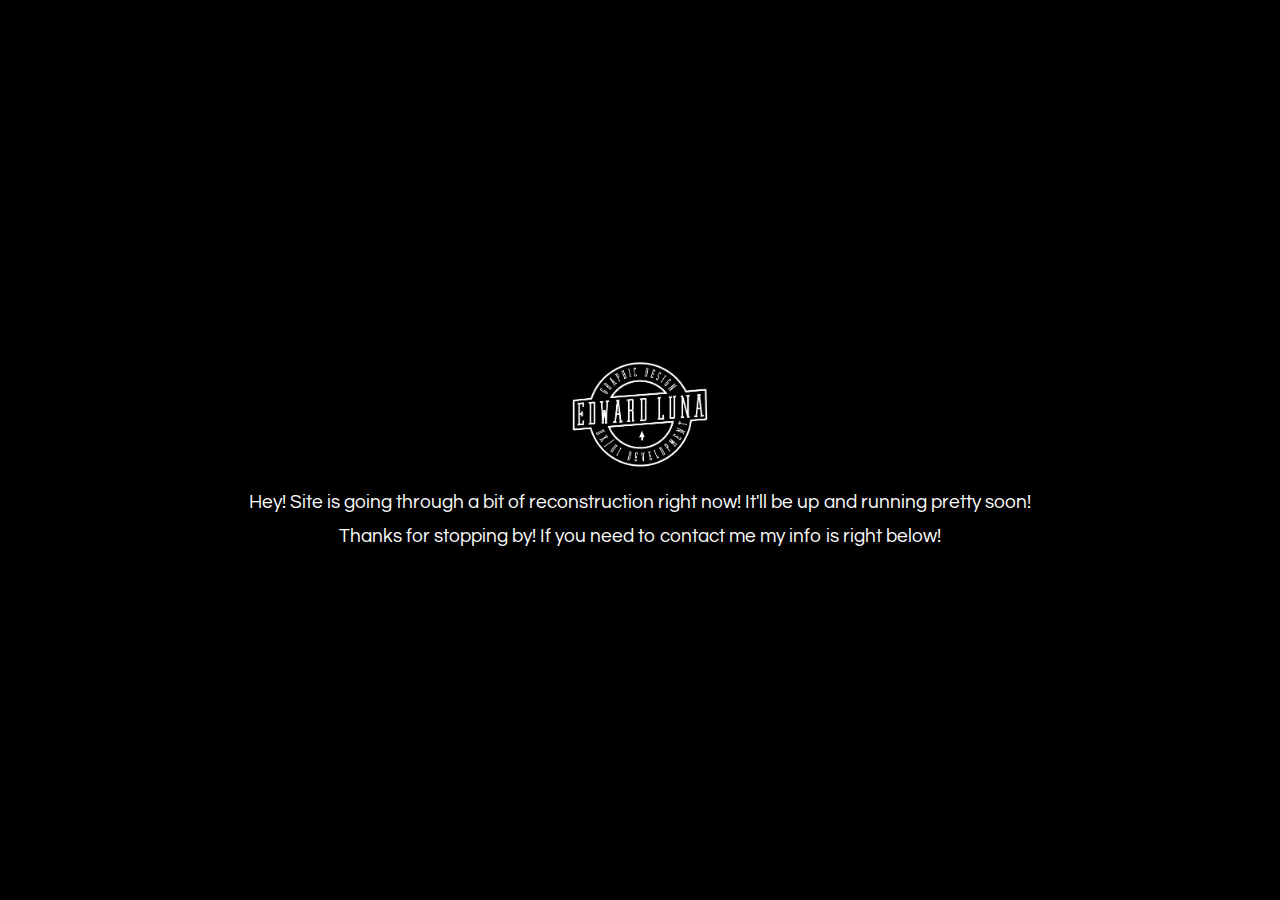
==== commit 29d9c686: "finalized temporary landing page design" ====
--- a/index.html
+++ b/index.html
@@ -5,10 +5,6 @@
 	<meta name="viewport" content="width=device-width, initial-scale=1">
 	<meta charset="UTF-8">
 	<link rel="stylesheet" href="main.css">
-	<link href="https://fonts.googleapis.com/css?family=Work+Sans:300|Montserrat:800|Poppins:700|Anton" rel="stylesheet">
-	<link rel="stylesheet" href="https://stackpath.bootstrapcdn.com/bootstrap/4.1.0/css/bootstrap.min.css" integrity="sha384-9gVQ4dYFwwWSjIDZnLEWnxCjeSWFphJiwGPXr1jddIhOegiu1FwO5qRGvFXOdJZ4" crossorigin="anonymous">
-	<link rel="stylesheet" href="https://use.fontawesome.com/releases/v5.0.11/css/all.css" integrity="sha384-p2jx59pefphTFIpeqCcISO9MdVfIm4pNnsL08A6v5vaQc4owkQqxMV8kg4Yvhaw/" crossorigin="anonymous">
-	<link rel="shortcut icon" type="image/png" href="images/favicon.png">
 	<title>Edward Luna Design &amp; Development</title>
 	<title>Edward Luna Design &amp; Development</title>
 </head>
@@ -18,6 +14,10 @@
 		<div class="content-wrapper">
 			<div class="content">
 				<img class="logo" src="edward-luna-logo-white.png" alt="">
+				<div class="content-text">
+					<p>Hey! Site is going through a bit of reconstruction right now! It'll be up and running pretty soon!</p>
+					<p>Thanks for stopping by! If you need to contact me my info is right below!</p>
+				</div>
 			</div>
 		</div>
 	</div>
--- a/main.css
+++ b/main.css
@@ -1,3 +1,5 @@
+@import url('https://fonts.googleapis.com/css?family=Questrial&display=swap');
+
 *,
 *::before,
 *::after, {
@@ -13,6 +15,32 @@
 	background: #000000;
 }
 .content img.logo{
-	max-height: 200px;
+	max-height: 150px;
 	width: auto;
 }
+.content-wrapper{
+	height: 100%;
+  display: flex;
+  justify-content: center;
+  align-items: center;
+}
+.content{
+	padding: 0 25px;
+	text-align: center;
+}
+.content-text p{
+	color: #fff;
+	font-family: "Questrial", 'Helvetica', 'Arial', sans-serif;
+	margin-bottom: 15px;
+	font-size: 9pt;
+}
+@media (min-width: 768px) and (max-width: 1023px){
+	.content-text p{
+		font-size: 12pt;
+	}
+}
+@media screen and (min-width: 1024px){
+	.content-text p{
+		font-size: 14pt;
+	}
+}
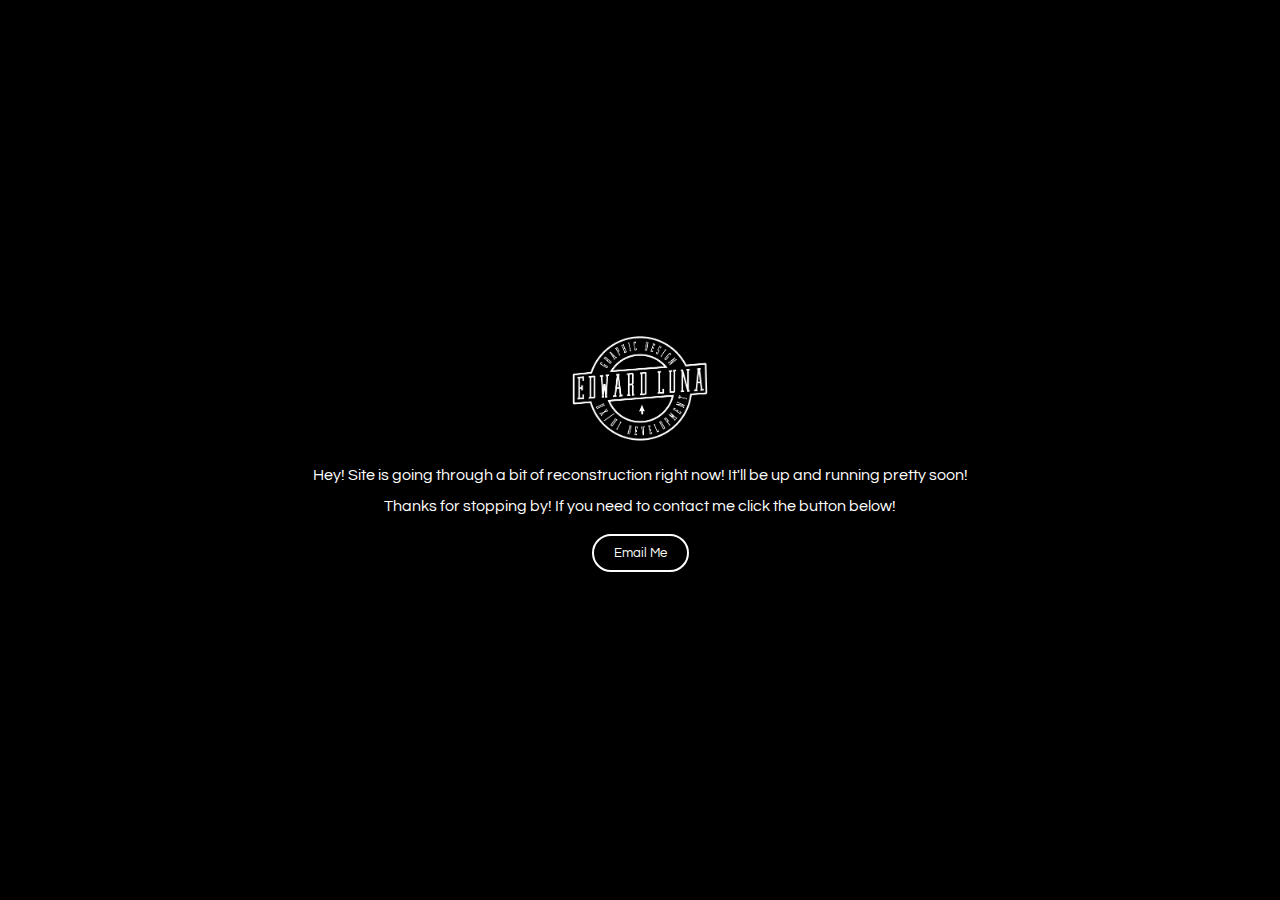
==== commit cd3b8c46: "changed visited status of contact button" ====
--- a/index.html
+++ b/index.html
@@ -5,6 +5,7 @@
 	<meta name="viewport" content="width=device-width, initial-scale=1">
 	<meta charset="UTF-8">
 	<link rel="stylesheet" href="main.css">
+	<link rel="shortcut icon" href="edward-luna-favicon.png" type="image/x-icon">
 	<title>Edward Luna Design &amp; Development</title>
 	<title>Edward Luna Design &amp; Development</title>
 </head>
@@ -16,7 +17,10 @@
 				<img class="logo" src="edward-luna-logo-white.png" alt="">
 				<div class="content-text">
 					<p>Hey! Site is going through a bit of reconstruction right now! It'll be up and running pretty soon!</p>
-					<p>Thanks for stopping by! If you need to contact me my info is right below!</p>
+					<p>Thanks for stopping by! If you need to contact me click the button below!</p>
+				</div>
+				<div class="content-contact">
+					<a href="mailto:hello@edwardluna.design"><button>Email Me</button></a>
 				</div>
 			</div>
 		</div>
--- a/main.css
+++ b/main.css
@@ -9,6 +9,25 @@
 	padding: 0;
 	margin: 0;
 }
+
+/* --- Animation --- */
+
+@keyframes fadeTop{
+	0%{
+		margin-top: -5vh;
+		opacity: 0;
+	}
+	100%{
+		margin-top: 0;
+		opacity: 1;
+	}
+}
+.content{
+	animation-duration: 1s;
+	animation-name: fadeTop;
+}
+
+/* --- Animation End --- */
 
 #main-wrapper{
 	height: 100vh;
@@ -28,11 +47,35 @@
 	padding: 0 25px;
 	text-align: center;
 }
-.content-text p{
+.content-text p,
+.content-contact button{
 	color: #fff;
 	font-family: "Questrial", 'Helvetica', 'Arial', sans-serif;
 	margin-bottom: 15px;
 	font-size: 9pt;
+}
+.content-contact button{
+	background: none;
+	border: 2px solid #fff;
+	border-radius: 100px;
+	padding: 10px 20px;
+	color: #fff;
+	outline: 0;
+	margin-top: 5px;
+	font-size: 10pt;
+}
+.content-contact button:hover{
+	background: #fff;
+	color: #000;
+	transition: .5s;
+	-webkit-transition: .5s;
+	-moz-transition: .5s;
+}
+.content-contact button:focus{
+	highlight: 0;
+}
+.content-contact button:visited{
+	background: none;
 }
 @media (min-width: 768px) and (max-width: 1023px){
 	.content-text p{
@@ -41,6 +84,6 @@
 }
 @media screen and (min-width: 1024px){
 	.content-text p{
-		font-size: 14pt;
+		font-size: 12pt;
 	}
 }
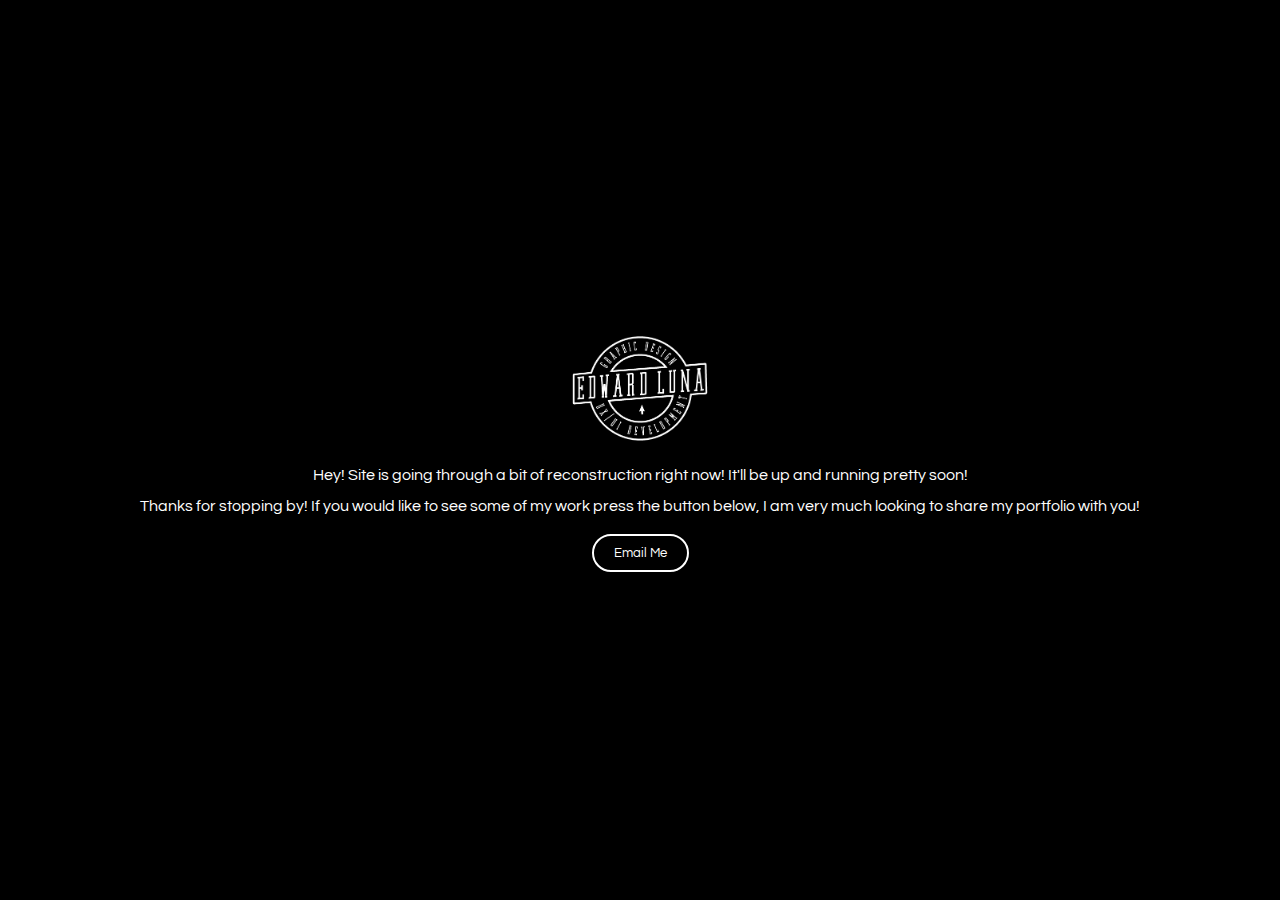
==== commit 3b99ef5f: "changed text on second paragraph in content" ====
--- a/index.html
+++ b/index.html
@@ -17,7 +17,7 @@
 				<img class="logo" src="edward-luna-logo-white.png" alt="">
 				<div class="content-text">
 					<p>Hey! Site is going through a bit of reconstruction right now! It'll be up and running pretty soon!</p>
-					<p>Thanks for stopping by! If you need to contact me click the button below!</p>
+					<p>Thanks for stopping by! If you would like to see some of my work press the button below, I am very much looking to share my portfolio with you!</p>
 				</div>
 				<div class="content-contact">
 					<a href="mailto:hello@edwardluna.design"><button>Email Me</button></a>
